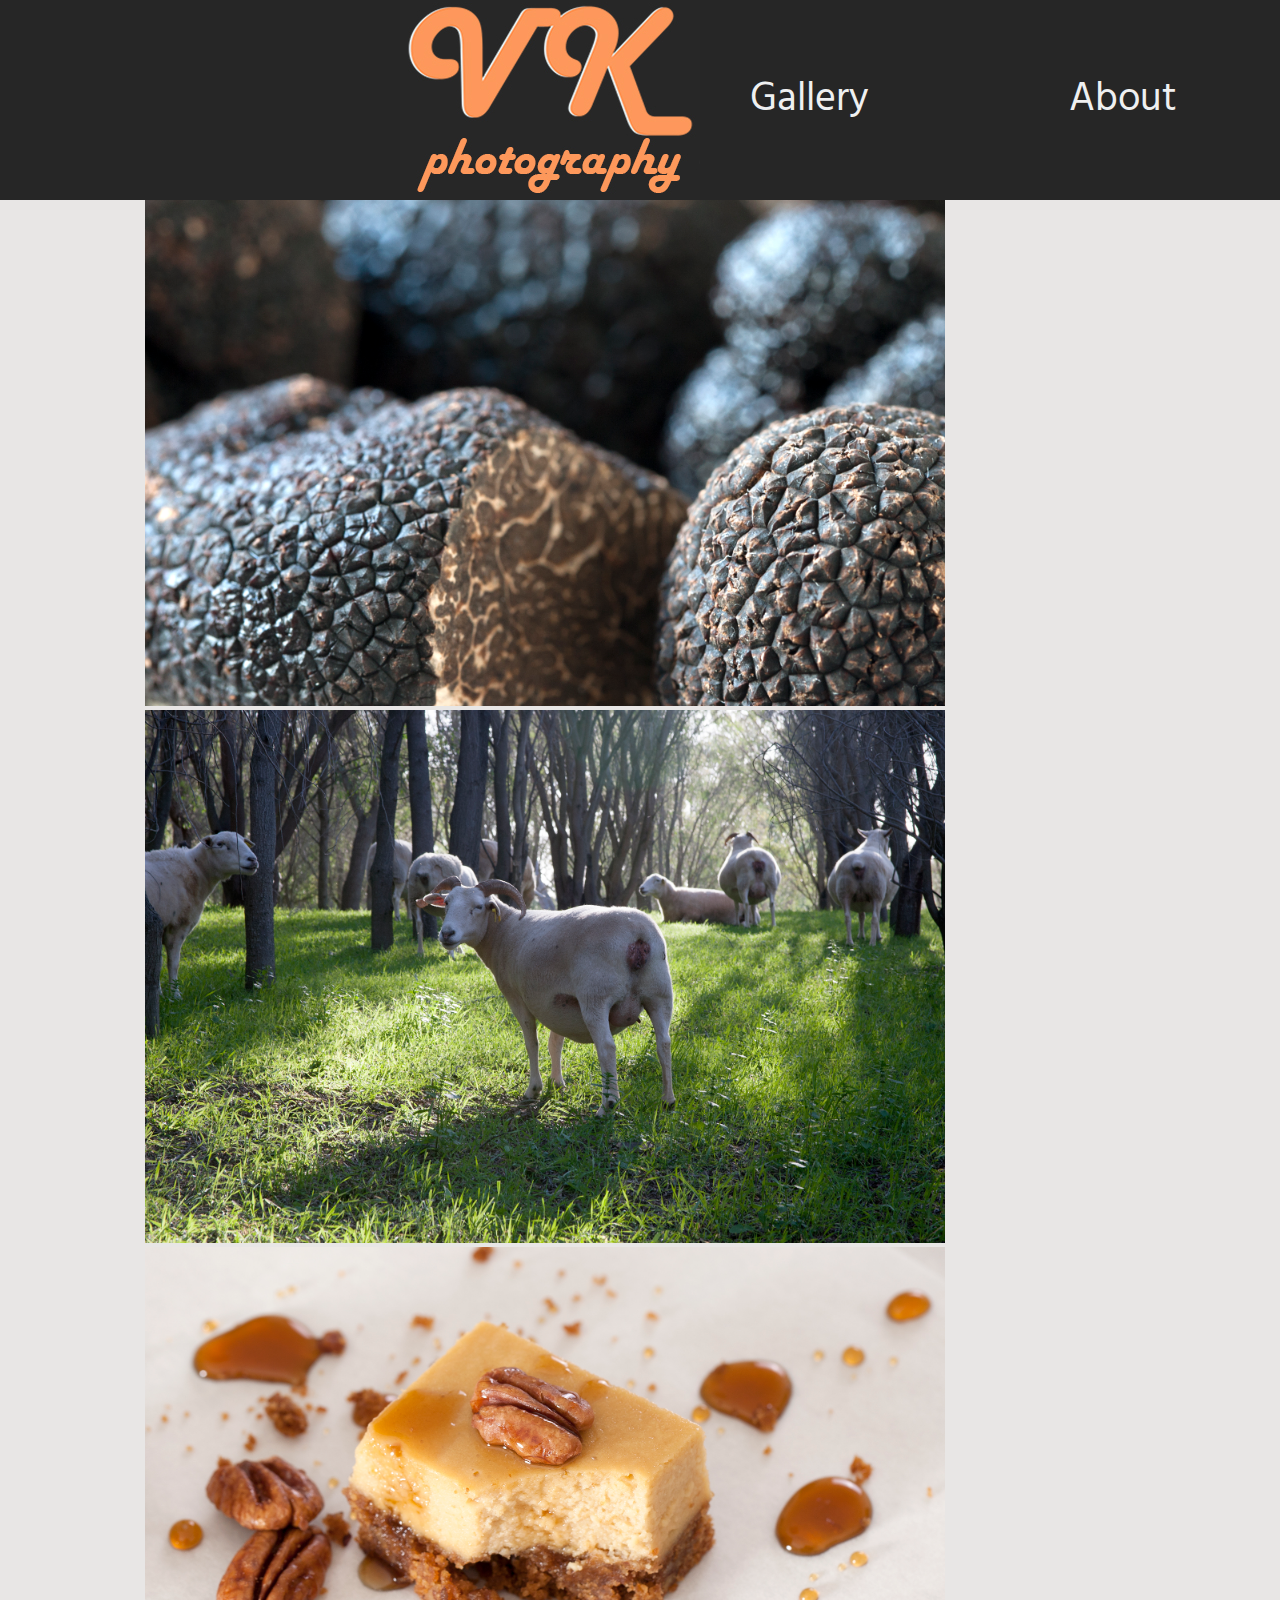
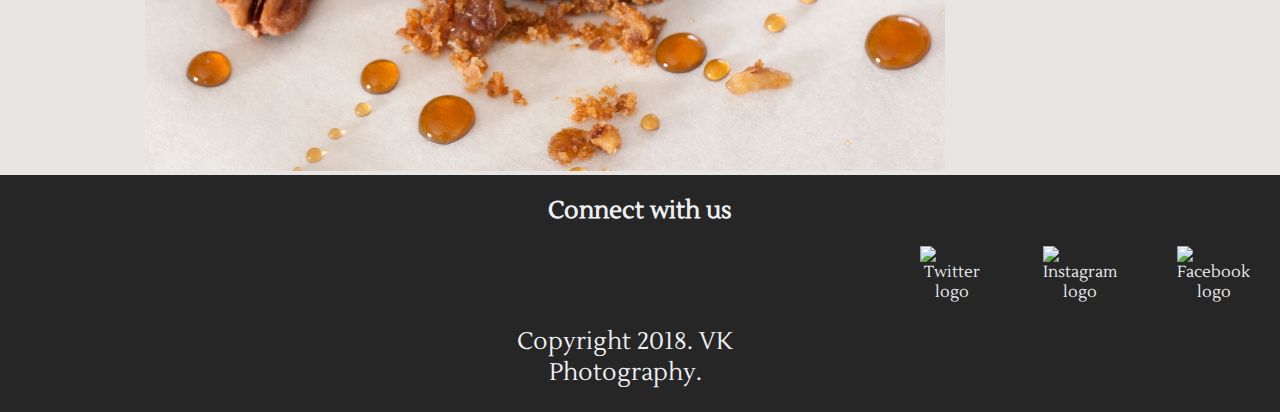
==== index.html @ 6a2a4cc1 "Initial commit" ====
<!DOCTYPE html>
<html>
  <head>
    <meta charset="utf-8">
    <title>VK Photography | Home</title>
    		<link rel="stylesheet" href="css/style.css">
        <link href="https://fonts.googleapis.com/css?family=Hind|Lustria|Titillium+Web" rel="stylesheet">

      <script src="http://code.jquery.com/jquery-latest.min.js"></script>
      <script src="js/main.js"></script>
  </head>
  <body>
    <header>
      <div class="logo_nav">
        <a href="#"><img src="images/vk_logo_1.jpg" alt="vk logo"></a>
        <nav>
          <ul>
           <li><a href="galleryCategories.html">Gallery</a></li>
           <li><a href="">About</a></li>
           <li><a href="contactUs.html">Contact</a></li>
          </ul>
        </nav>
      </div>
    </header>
    <main>
      <div id="container">
        <div id="box-wrapper">
          <div id="photo-box">
            <img src="images/garlic_poppers_3.jpg" alt=""><img src="images/truffles.jpg" alt="macro"><img src="images/sheep_hill.jpg" alt="sheep"><img src="images/recipes.jpg" alt="recipes">
          </div>
        </div>
      </div>
    </main>
    <footer>
      <h2>Connect with us</h2>
      <ul>
				<li><a href="#"><img src="images/ps_twiti.png" class="social" alt="Twitter logo"></a></li>
        <li><a href="#"><img src="images/ps_insta.png" class="social" alt="Instagram logo"></a></li>
				<li><a href="#"><img src="images/ps_facebook.png" class="social" alt="Facebook logo"></a></li>
			</ul>
      <p>Copyright 2018. VK Photography.</p>
    </footer>
  </body>
</html>
---- css/style.css ----
body {
  min-height: 100vh;
  margin: 0;
  display: flex;
  flex-direction: column;
}

header {
  background-color: #262626;
  display: flex;
  justify-content: space-between;
}

header ul {
  display: flex;
  margin: 0;
  padding: 0;
}

header ul li {
  padding-right: 5em;
  list-style: none;
  font-size: 2.5em;
  font-family: 'Hind', sans-serif;
}

header img {
  margin-left: 400px;
  padding-right: 50px;
}

h1 {
  font-size: 2.5em;
  font-family: 'Hind', sans-serif;
  margin-left: 400px;
  margin-bottom: 0px;
  color: #262626;
}

li a {
  text-decoration: none;
  color: #eff0f1;
}

main {
  flex-grow: 1;
  background-color: #e8e6e5;
}

footer {
  min-height: 15vh;
  background-color: #262626;
  color: #eff0f1;
  font-family: 'Lustria', serif;
  text-align: center;
  align-items: center;
}

footer p {
  color: #eff0f1;
  font-family: 'Lustria', serif;
  margin-left: 470px;
  text-align: center;
}

footer ul {
  margin: 15px;
  display: flex;
  text-align: center;
  margin: auto;
  margin-left: 850px;
}

footer ul li {
  list-style: none;
  padding: 0px 30px;
}

.social {
    display: block;
    max-width:1500px;
    max-height:65px;
    width: auto;
    height: auto;
}

div.logo_nav {
  height: 200px;
  display: flex;
  justify-content: space-between;
  align-items: center;
  width: 60%;
}

.bold {
  font-weight: bold;
}

.frame {
  background-color: #3e3f40;
  display: block;
  max-width:1000px;
  width: auto;
  height: auto;
  text-align: center;
}

#box-wrapper {
  max-width:950px;
  overflow: hidden;
}

#photo-box {
  width: 1000px;
}

#container {
	width: 990px;
	margin: auto;
  border: 10px 10px 20px 10px solid #262626;
}

main img{
     margin-left:0;
     width:800px;
     transition: margin-left 2s;
}

.img-moved-left{
     margin-left:-800px;
}

.about-img {
  border: 10px solid #262626;
  margin: 20px 20px 0px 400px;
  width: 300px;
  height: 300px;
  float: left;
}

p {
  font-family: 'Lustria', serif;
  font-size: 1.5em;
  color: #262626;
  margin-right: 500px;
  margin-left: 400px;
}

.details-container {
  display: inline-block;
}

.contact-email {
  width: 570px;
  height: auto;
  border: 5px solid #262626;
  margin-left: 25px;
  padding: 10px;
  margin-bottom: 20px;
}

.contact-name {
  width: 570px;
  height: auto;
  border: 5px solid #262626;
  margin-left: 400px;
  padding: 10px;
  margin-bottom: 20px;
}

span input {
  color: #3e3f40;
  font-family: 'Hind', sans-serif;
  width: 600px;
  height: auto;
  background-color: inherit;
  border-style: none;
  margin-bottom: 20px;
}

div input {
  color: #3e3f40;
  font-family: 'Hind', sans-serif;
  width: 1200px;
  height: 400px;
  background-color: inherit;
  border-style: none;
  text-align: top;
}

.enquiry-type-quote {
  color: #262626;
  background-color: #262626
  padding: 10px;
  display: inline-block;
  margin-left: 400px;
  margin-bottom: 10px;
  font-family: 'Hind', sans-serif;
  font-size: 1.5em;
}

.enquiry-type-question {
  color: #262626;
  background-color: #262626
  padding: 10px;
  display: inline-block;
  margin-left: 480px;
  margin-bottom: 10px;
  font-family: 'Hind', sans-serif;
  font-size: 1.5em;
}


.open-text-field {
  width: 1200px;
  height: 400px;
  border: 5px solid #262626;
  margin-left: 400px;
  padding: 10px;
  color: #3e3f40;
  font-family: 'Hind', sans-serif;
  margin-bottom: 20px;
  resize: vertical;
}

button {
  width: 200px;
  background-color: #262626;
  border: 5px solid #262626;
  border-radius: 5px;
  color: #e8e6e5;
  font-family: 'Hind', sans-serif;
  font-size: 2em;
  font-weight: 800;
  margin: 0px 0px 20px 1430px;
}
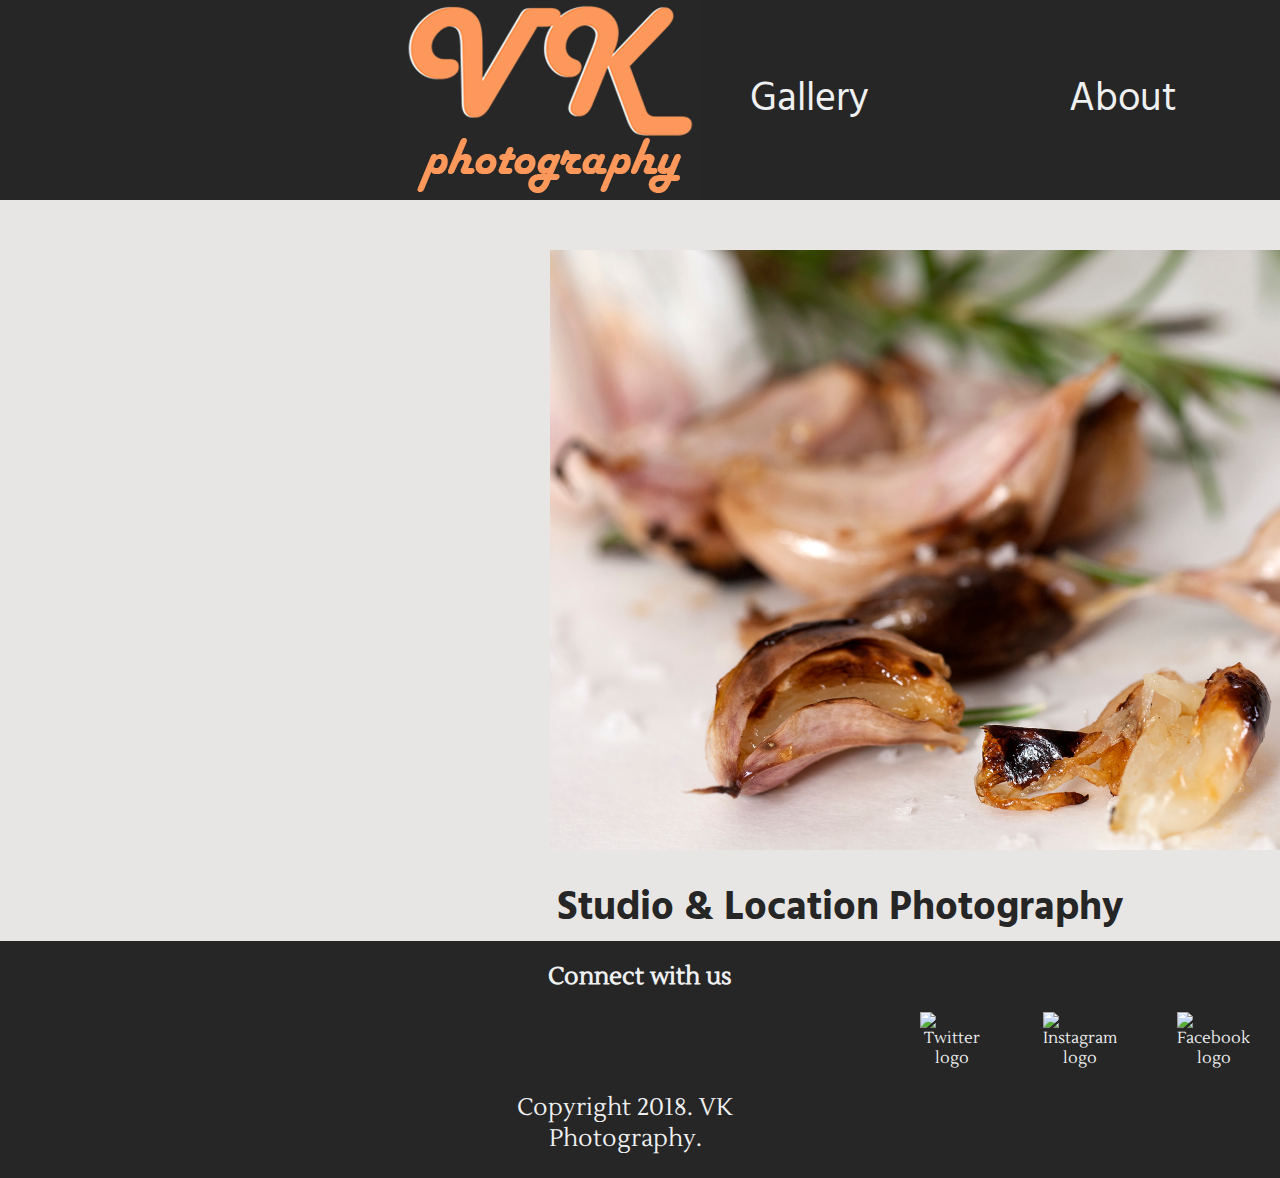
==== commit 72fdbfe6: "updated final project" ====
--- a/index.html
+++ b/index.html
@@ -7,7 +7,7 @@
         <link href="https://fonts.googleapis.com/css?family=Hind|Lustria|Titillium+Web" rel="stylesheet">
 
       <script src="http://code.jquery.com/jquery-latest.min.js"></script>
-      <script src="js/main.js"></script>
+      <script src="main.js"></script>
   </head>
   <body>
     <header>
@@ -16,20 +16,24 @@
         <nav>
           <ul>
            <li><a href="galleryCategories.html">Gallery</a></li>
-           <li><a href="">About</a></li>
+           <li><a href="AboutUs.html">About</a></li>
            <li><a href="contactUs.html">Contact</a></li>
           </ul>
         </nav>
       </div>
     </header>
     <main>
-      <div id="container">
-        <div id="box-wrapper">
-          <div id="photo-box">
-            <img src="images/garlic_poppers_3.jpg" alt=""><img src="images/truffles.jpg" alt="macro"><img src="images/sheep_hill.jpg" alt="sheep"><img src="images/recipes.jpg" alt="recipes">
-          </div>
+      <div id="image-container-wrapper">
+				<div id="image-container">
+            <img src="images/garlic_poppers_4.jpg" class="active">
+            <img src="images/truffles1.jpg">
+            <img src="images/sheep_hill.jpg">
+            <img src="images/recipes.jpg">
         </div>
       </div>
+      <section>
+        <h1>Studio & Location Photography</h1>
+      </section>
     </main>
     <footer>
       <h2>Connect with us</h2>
--- a/css/style.css
+++ b/css/style.css
@@ -33,6 +33,14 @@
   font-size: 2.5em;
   font-family: 'Hind', sans-serif;
   margin-left: 400px;
+  margin-bottom: 0px;
+  color: #262626;
+}
+
+section h1 {
+  font-size: 2.5em;
+  font-family: 'Hind', sans-serif;
+  text-align: center;
   margin-bottom: 0px;
   color: #262626;
 }
@@ -54,6 +62,13 @@
   font-family: 'Lustria', serif;
   text-align: center;
   align-items: center;
+}
+
+footer h2 {
+  color: #eff0f1;
+  font-family: 'Lustria', serif;
+  text-align: center;
+  text-decoration: none;
 }
 
 footer p {
@@ -99,35 +114,42 @@
 .frame {
   background-color: #3e3f40;
   display: block;
-  max-width:1000px;
+  max-width:1100px;
   width: auto;
   height: auto;
   text-align: center;
 }
 
-#box-wrapper {
-  max-width:950px;
+#image-container-wrapper{
+  width:1000px;
+  height:600px;
   overflow: hidden;
-}
-
-#photo-box {
+  margin: 50px 0px 0px 550px;
+}
+
+#image-container{
+     height:350px;
+     position: relative;
+}
+
+#image-container img {
   width: 1000px;
-}
-
-#container {
-	width: 990px;
-	margin: auto;
-  border: 10px 10px 20px 10px solid #262626;
-}
-
-main img{
-     margin-left:0;
-     width:800px;
-     transition: margin-left 2s;
-}
-
-.img-moved-left{
-     margin-left:-800px;
+  position: absolute;
+  top: 0;
+  left: 0;
+  z-index: 8;
+}
+
+#image-container img.active {
+  z-index: 10;
+}
+
+#image-container img.last-active {
+  z-index: 9;
+}
+
+.img-moved-top{
+    margin-top:-700px;
 }
 
 .about-img {
@@ -234,3 +256,261 @@
   font-weight: 800;
   margin: 0px 0px 20px 1430px;
 }
+
+.gallery-categories {
+  border: 10px solid #262626;
+  margin: 80px 8px 20px 8px;
+  width: 300px;
+  height: 250px;
+}
+
+div.gallery-thumbs {
+  margin-left: 400px;
+  width: 1500px;
+  display: flex;
+}
+
+label.gallery-selection {
+  margin: 10px 10px 10px 400px;
+  width: 400px;
+  display: flex;
+}
+
+label img {
+  width: 630px;
+  height: 410px;
+}
+
+a h3 {
+  color: #262626;
+  font-family: 'Hind', sans-serif;
+  font-size: 2.5em;
+  text-decoration: none;
+  display: inline-block;
+  text-align: center;
+  padding: 0px 240px 0px 0px;
+}
+
+.image-names {
+  width: 1500px;
+  margin-left: 600px;
+}
+
+@media screen and (max-width: 48em) {
+
+  body {
+    min-height: 10vh;
+    margin: 0;
+    display: flex;
+    flex-direction: column;
+  }
+
+  header ul li {
+    padding-right: 2em;
+    font-size: 1.5em;
+  }
+
+  header img {
+    margin-left: 5px;
+    padding-right: 10px;
+  }
+
+  h1 {
+    font-size: 1.5em;
+    margin-left: 100px;
+    margin-bottom: 0px;
+  }
+
+  section h1 {
+    font-size: 1.5em;
+  }
+
+  footer h2 {
+    font-size: 1em;
+  }
+
+  footer p {
+    margin-left: 170px;
+  }
+
+  footer ul {
+    margin: 5px;
+    margin-left: 250px;
+  }
+
+  footer ul li {
+    list-style: none;
+    padding: 0px 30px;
+  }
+
+  .social {
+      display: block;
+      max-width:500px;
+      max-height:22px;
+      width: auto;
+      height: auto;
+  }
+
+  div.logo_nav {
+    width: 20%;
+  }
+
+  #image-container-wrapper{
+    width:300px;
+    height:200px;
+    overflow: hidden;
+    margin: 50px 0px 0px 100px;
+  }
+
+  #image-container{
+    height:150px;
+    position: relative;
+  }
+
+  #image-container img {
+    width: 400px;
+    position: absolute;
+    top: 0;
+    left: 0;
+    z-index: 8;
+  }
+
+  #image-container img.active {
+    z-index: 10;
+  }
+
+  #image-container img.last-active {
+    z-index: 9;
+  }
+
+  .about-img {
+    border: 3px solid #262626;
+    margin: 20px 20px 0px 50px;
+    width: 100px;
+    height: 100px;
+    float: left;
+  }
+
+  p {
+    font-family: 'Lustria', serif;
+    font-size: .75em;
+    color: #262626;
+    margin-right: 50px;
+    margin-left: 40px;
+  }
+
+  .contact-email {
+    width: 370px;
+    height: auto;
+    border: 5px solid #262626;
+    margin-left: 50px;
+    padding: 10px;
+    margin-bottom: 20px;
+  }
+
+  .contact-name {
+    width: 370px;
+    height: auto;
+    border: 5px solid #262626;
+    margin-left: 50px;
+    padding: 10px;
+    margin-bottom: 20px;
+  }
+
+  span input {
+    color: #3e3f40;
+    font-family: 'Hind', sans-serif;
+    width: 400px;
+    height: auto;
+    background-color: inherit;
+    border-style: none;
+    margin-bottom: 10px;
+  }
+
+  div input {
+    width: 400px;
+    height: 100px;
+    background-color: inherit;
+    border-style: none;
+    text-align: top;
+  }
+
+  .enquiry-type-quote {
+    color: #262626;
+    background-color: #262626
+    padding: 10px;
+    display: inline-block;
+    margin-left: 50px;
+    margin-bottom: 5px;
+    font-family: 'Hind', sans-serif;
+    font-size: 1em;
+  }
+
+  .enquiry-type-question {
+    padding: 10px;
+    display: inline-block;
+    margin-left: 50px;
+    margin-bottom: 10px;
+    font-family: 'Hind', sans-serif;
+    font-size: 1em;
+  }
+
+
+  .open-text-field {
+    width: 400px;
+    height: 400px;
+    border: 5px solid #262626;
+    margin-left: 50px;
+    padding: 5px;
+    margin-bottom: 5px;
+    resize: vertical;
+  }
+
+  button {
+    width: 200px;
+    background-color: #262626;
+    border: 5px solid #262626;
+    border-radius: 5px;
+    color: #e8e6e5;
+    font-family: 'Hind', sans-serif;
+    font-size: 2em;
+    font-weight: 800;
+    margin: 0px 0px 20px 1430px;
+  }
+
+  .gallery-categories {
+    border: 10px solid #262626;
+    margin: 40px 8px 20px 8px;
+    width: 300px;
+    height: 250px;
+  }
+
+  div.gallery-thumbs {
+    margin-left: 50px;
+    width: 400px;
+    display: flex;
+  }
+
+  label.gallery-selection {
+    margin: 10px 10px 10px 400px;
+    width: 400px;
+    display: flex;
+  }
+
+  label img {
+    width: 230px;
+    height: 110px;
+  }
+
+  a h3 {
+    font-size: 1.5em;
+    text-decoration: none;
+    display: inline-block;
+    text-align: center;
+    padding: 0px 40px 0px 0px;
+  }
+
+  .image-names {
+    width: 500px;
+    margin-left: 200px;
+  }
